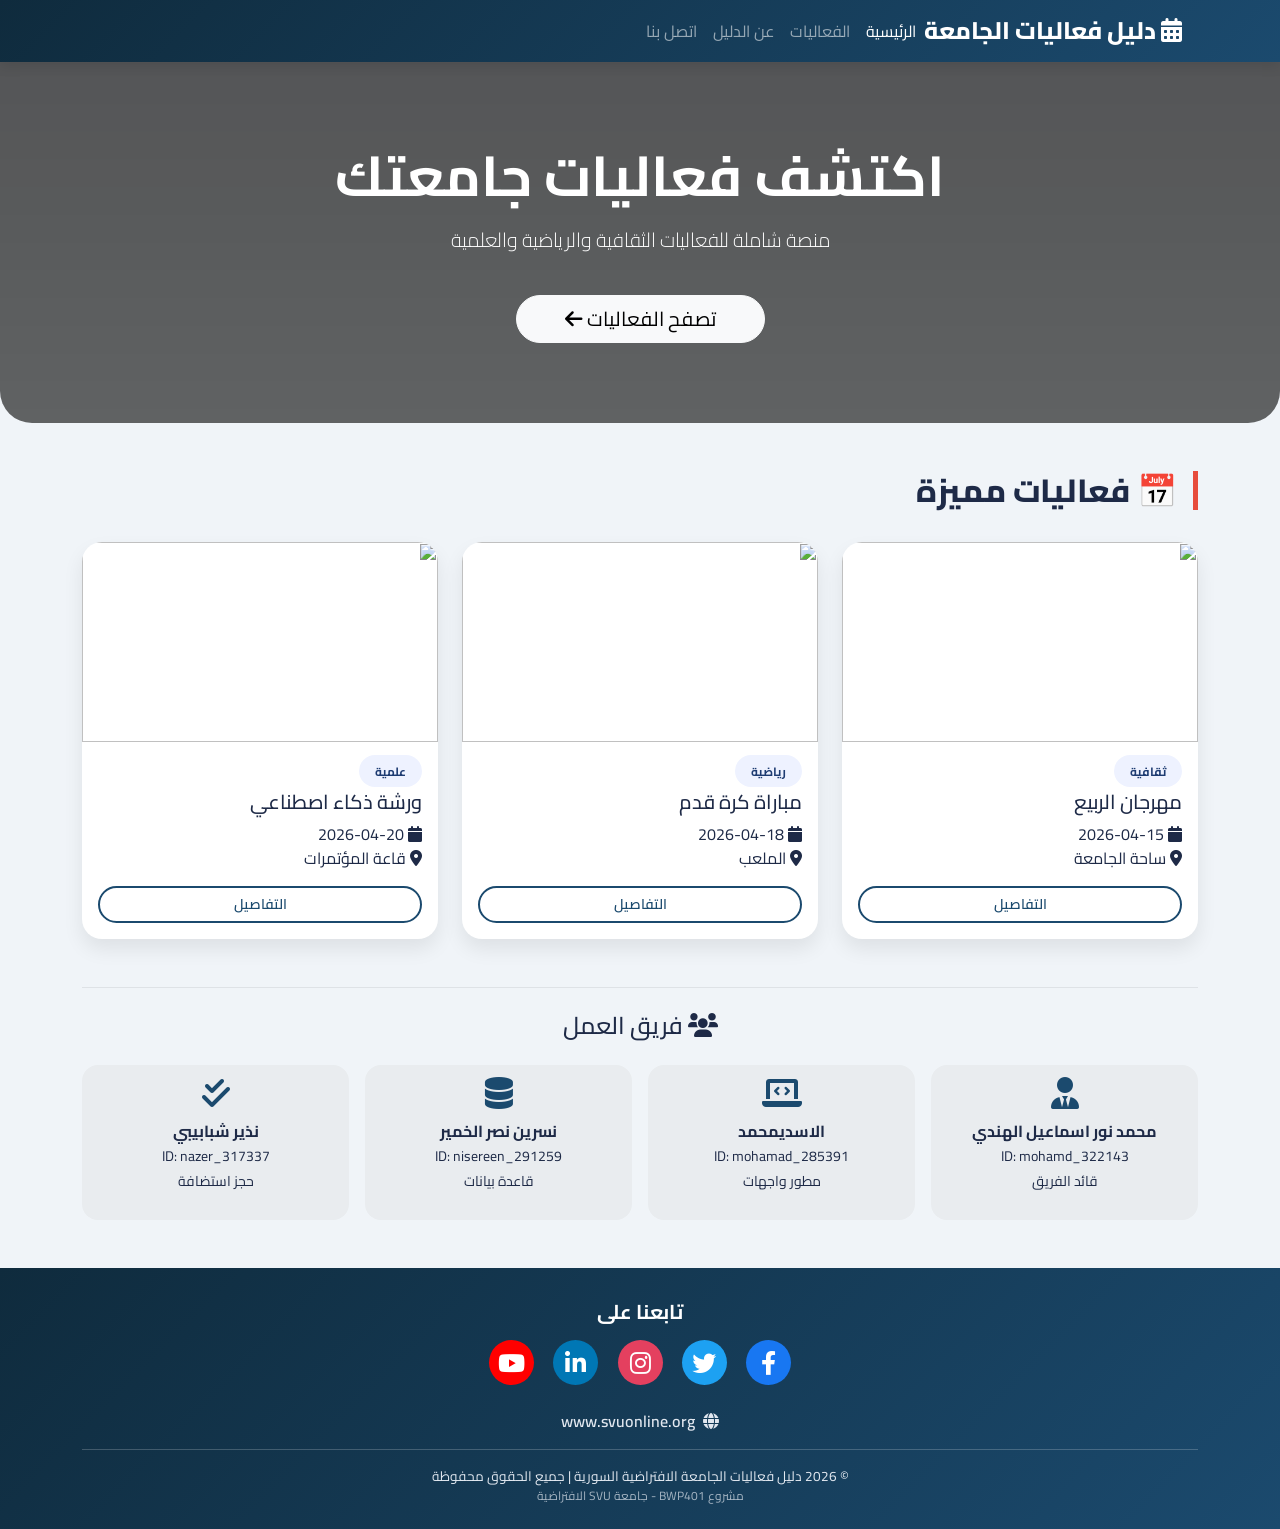
==== index.html @ 2c2101d7 "first commit" ====
<!DOCTYPE html>
<html lang="ar" dir="rtl">
<head>
    <meta charset="UTF-8">
    <meta name="viewport" content="width=device-width, initial-scale=1.0">
    <title>دليل فعاليات الجامعة | الرئيسية</title>
    <link href="https://cdn.jsdelivr.net/npm/bootstrap@5.3.0/dist/css/bootstrap.min.css" rel="stylesheet">
    <link rel="stylesheet" href="https://cdnjs.cloudflare.com/ajax/libs/font-awesome/6.0.0-beta3/css/all.min.css">
    <link href="https://fonts.googleapis.com/css2?family=Cairo:wght@400;600;700;800&display=swap" rel="stylesheet">
    <style>
        *{margin:0;padding:0;box-sizing:border-box;}
        body{font-family:'Cairo',sans-serif;background:#f0f4f8;color:#1e2a47;direction:rtl;}
        .navbar-custom{background:linear-gradient(135deg,#0f2b3d,#1b4a6e);box-shadow:0 4px 12px rgba(0,0,0,0.1);}
        .navbar-brand{font-weight:800;font-size:1.5rem;}
        .hero-section{background:linear-gradient(rgba(0,0,0,0.65),rgba(0,0,0,0.6)),url('https://picsum.photos/id/104/1920/600');background-size:cover;background-position:center;border-radius:0 0 2rem 2rem;padding:5rem 1rem;margin-bottom:2rem;}
        .section-title{font-weight:800;margin-bottom:2rem;border-right:5px solid #e74c3c;padding-right:1rem;}
        .event-card{transition:0.3s;border:none;border-radius:1.25rem;overflow:hidden;box-shadow:0 10px 20px rgba(0,0,0,0.08);background:white;height:100%;}
        .event-card:hover{transform:translateY(-8px);}
        .event-img{height:200px;object-fit:cover;width:100%;}
        .badge-cat{background:#eef2ff;color:#1e3c72;border-radius:40px;padding:0.3rem 1rem;font-size:0.75rem;font-weight:700;}
        .btn-outline-custom{border:2px solid #1b4a6e;color:#1b4a6e;border-radius:40px;padding:0.4rem 1.2rem;font-weight:600;}
        .btn-outline-custom:hover{background:#1b4a6e;color:white;}
        .team-badge{background:#e9ecef;border-radius:1rem;padding:0.75rem;text-align:center;}
        .team-badge i{font-size:2rem;color:#1b4a6e;}
        footer{background:#0f2b3d;color:#e2e8f0;margin-top:3rem;padding:1.5rem 0;text-align:center;}
        footer p{margin:0;}
        @media (max-width:768px){.hero-section h1{font-size:1.8rem;}}
    </style>
</head>
<body>
    <nav class="navbar navbar-expand-lg navbar-dark navbar-custom">
        <div class="container">
            <a class="navbar-brand" href="index.html"><i class="fas fa-calendar-alt"></i> دليل فعاليات الجامعة</a>
            <button class="navbar-toggler" data-bs-toggle="collapse" data-bs-target="#nav"><span class="navbar-toggler-icon"></span></button>
            <div class="collapse navbar-collapse" id="nav">
                <ul class="navbar-nav ms-auto">
                    <li class="nav-item"><a class="nav-link active" href="index.html">الرئيسية</a></li>
                    <li class="nav-item"><a class="nav-link" href="events.html">الفعاليات</a></li>
                    <li class="nav-item"><a class="nav-link" href="about.html">عن الدليل</a></li>
                    <li class="nav-item"><a class="nav-link" href="contact.html">اتصل بنا</a></li>
                </ul>
            </div>
        </div>
    </nav>

    <section class="hero-section text-white text-center">
        <div class="container">
            <h1 class="display-4 fw-bold">اكتشف فعاليات جامعتك</h1>
            <p class="lead mt-3">منصة شاملة للفعاليات الثقافية والرياضية والعلمية</p>
            <a href="events.html" class="btn btn-light btn-lg mt-4 rounded-pill px-5">تصفح الفعاليات <i class="fas fa-arrow-left"></i></a>
        </div>
    </section>

    <main class="container my-5">
        <h2 class="section-title">📅 فعاليات مميزة</h2>
        <div class="row g-4" id="featuredEvents"></div>
        <div class="mt-5 pt-4 border-top">
            <h4 class="text-center mb-4"><i class="fas fa-users"></i> فريق العمل</h4>
            <div class="row justify-content-center g-3" id="teamList"></div>
        </div>
    </main>

<footer style="background: linear-gradient(135deg, #0f2b3d, #1b4a6e); color: #e2e8f0; margin-top: 3rem; padding: 2rem 0 1.5rem 0; text-align: center;">
    <div class="container">
        <div style="margin-bottom: 1.5rem;">
            <h5 style="font-weight: 700; margin-bottom: 1rem; color: #fff;">تابعنا على</h5>
            <div style="display: flex; justify-content: center; gap: 1.2rem; flex-wrap: wrap;">
                <a href="https://www.facebook.com/svuonline" target="_blank" style="background: #1877f2; color: white; width: 45px; height: 45px; display: inline-flex; align-items: center; justify-content: center; border-radius: 50%; font-size: 1.5rem; transition: 0.3s; text-decoration: none;">
                    <i class="fab fa-facebook-f"></i>
                </a>
                <a href="https://twitter.com/svuonline" target="_blank" style="background: #1da1f2; color: white; width: 45px; height: 45px; display: inline-flex; align-items: center; justify-content: center; border-radius: 50%; font-size: 1.5rem; transition: 0.3s; text-decoration: none;">
                    <i class="fab fa-twitter"></i>
                </a>
                <a href="https://www.instagram.com/svuonline" target="_blank" style="background: #e4405f; color: white; width: 45px; height: 45px; display: inline-flex; align-items: center; justify-content: center; border-radius: 50%; font-size: 1.5rem; transition: 0.3s; text-decoration: none;">
                    <i class="fab fa-instagram"></i>
                </a>
                <a href="https://www.linkedin.com/school/svuonline" target="_blank" style="background: #0077b5; color: white; width: 45px; height: 45px; display: inline-flex; align-items: center; justify-content: center; border-radius: 50%; font-size: 1.5rem; transition: 0.3s; text-decoration: none;">
                    <i class="fab fa-linkedin-in"></i>
                </a>
                <a href="https://www.youtube.com/svuonline" target="_blank" style="background: #ff0000; color: white; width: 45px; height: 45px; display: inline-flex; align-items: center; justify-content: center; border-radius: 50%; font-size: 1.5rem; transition: 0.3s; text-decoration: none;">
                    <i class="fab fa-youtube"></i>
                </a>
            </div>
        </div>

        <div style="margin-bottom: 1rem;">
            <a href="https://www.svuonline.org" target="_blank" style="color: #e2e8f0; text-decoration: none; font-weight: 600; transition: 0.3s; display: inline-flex; align-items: center; gap: 0.5rem;">
                <i class="fas fa-globe"></i> www.svuonline.org
            </a>
        </div>

        <div style="border-top: 1px solid rgba(255,255,255,0.2); padding-top: 1rem; margin-top: 0.5rem; font-size: 0.85rem;">
            <p>&copy; 2026 دليل فعاليات الجامعة الافتراضية السورية | جميع الحقوق محفوظة</p>
            <p style="font-size: 0.75rem; opacity: 0.7;">مشروع BWP401 - جامعة SVU الافتراضية</p>
        </div>
    </div>
</footer>
    <script src="https://cdn.jsdelivr.net/npm/bootstrap@5.3.0/dist/js/bootstrap.bundle.min.js"></script>
    <script>
        const events=[{id:1,title:"مهرجان الربيع",date:"2026-04-15",category:"ثقافية",location:"ساحة الجامعة",img:"https://images.unsplash.com/photo-1497032205916-ac775f0649ae?auto=format&fit=crop&w=800&q=80"},{id:2,title:"مباراة كرة قدم",date:"2026-04-18",category:"رياضية",location:"الملعب",img:"https://images.unsplash.com/photo-1522778119026-d647f0596c20?auto=format&fit=crop&q=80&w=400&h=250"},{id:3,title:"ورشة ذكاء اصطناعي",date:"2026-04-20",category:"علمية",location:"قاعة المؤتمرات",img:"https://images.unsplash.com/photo-1518770660439-4636190af475?auto=format&fit=crop&w=800&q=80"}];

        const team=[{name:"محمد نور اسماعيل الهندي",id:"mohamd_322143",role:"قائد الفريق",icon:"fas fa-user-tie"},{name:"الاسديمحمد",id:"mohamad_285391",role:"مطور واجهات",icon:"fas fa-laptop-code"},{name: "نسرين نصر الخمير",id:"nisereen_291259",role:"قاعدة بيانات",icon:"fas fa-database"},{name:"نذير شبابيبي",id:"nazer_317337",role:"حجز استضافة",icon:"fas fa-check-double"}];
        document.getElementById('featuredEvents').innerHTML=events.map(e=>`<div class="col-md-4"><div class="event-card"><img src="${e.img}" class="event-img"><div class="p-3"><span class="badge-cat">${e.category}</span><h5 class="mt-2">${e.title}</h5><p><i class="fas fa-calendar"></i> ${e.date}<br><i class="fas fa-map-marker-alt"></i> ${e.location}</p><a href="event-details.html?id=${e.id}" class="btn btn-outline-custom btn-sm w-100">التفاصيل</a></div></div></div>`).join('');
        document.getElementById('teamList').innerHTML=team.map(m=>`<div class="col-6 col-md-3"><div class="team-badge"><i class="${m.icon}"></i><p class="fw-bold mt-2 mb-0">${m.name}</p><small>ID: ${m.id}</small><p class="small mt-1">${m.role}</p></div></div>`).join('');
    </script>
</body>
</html>
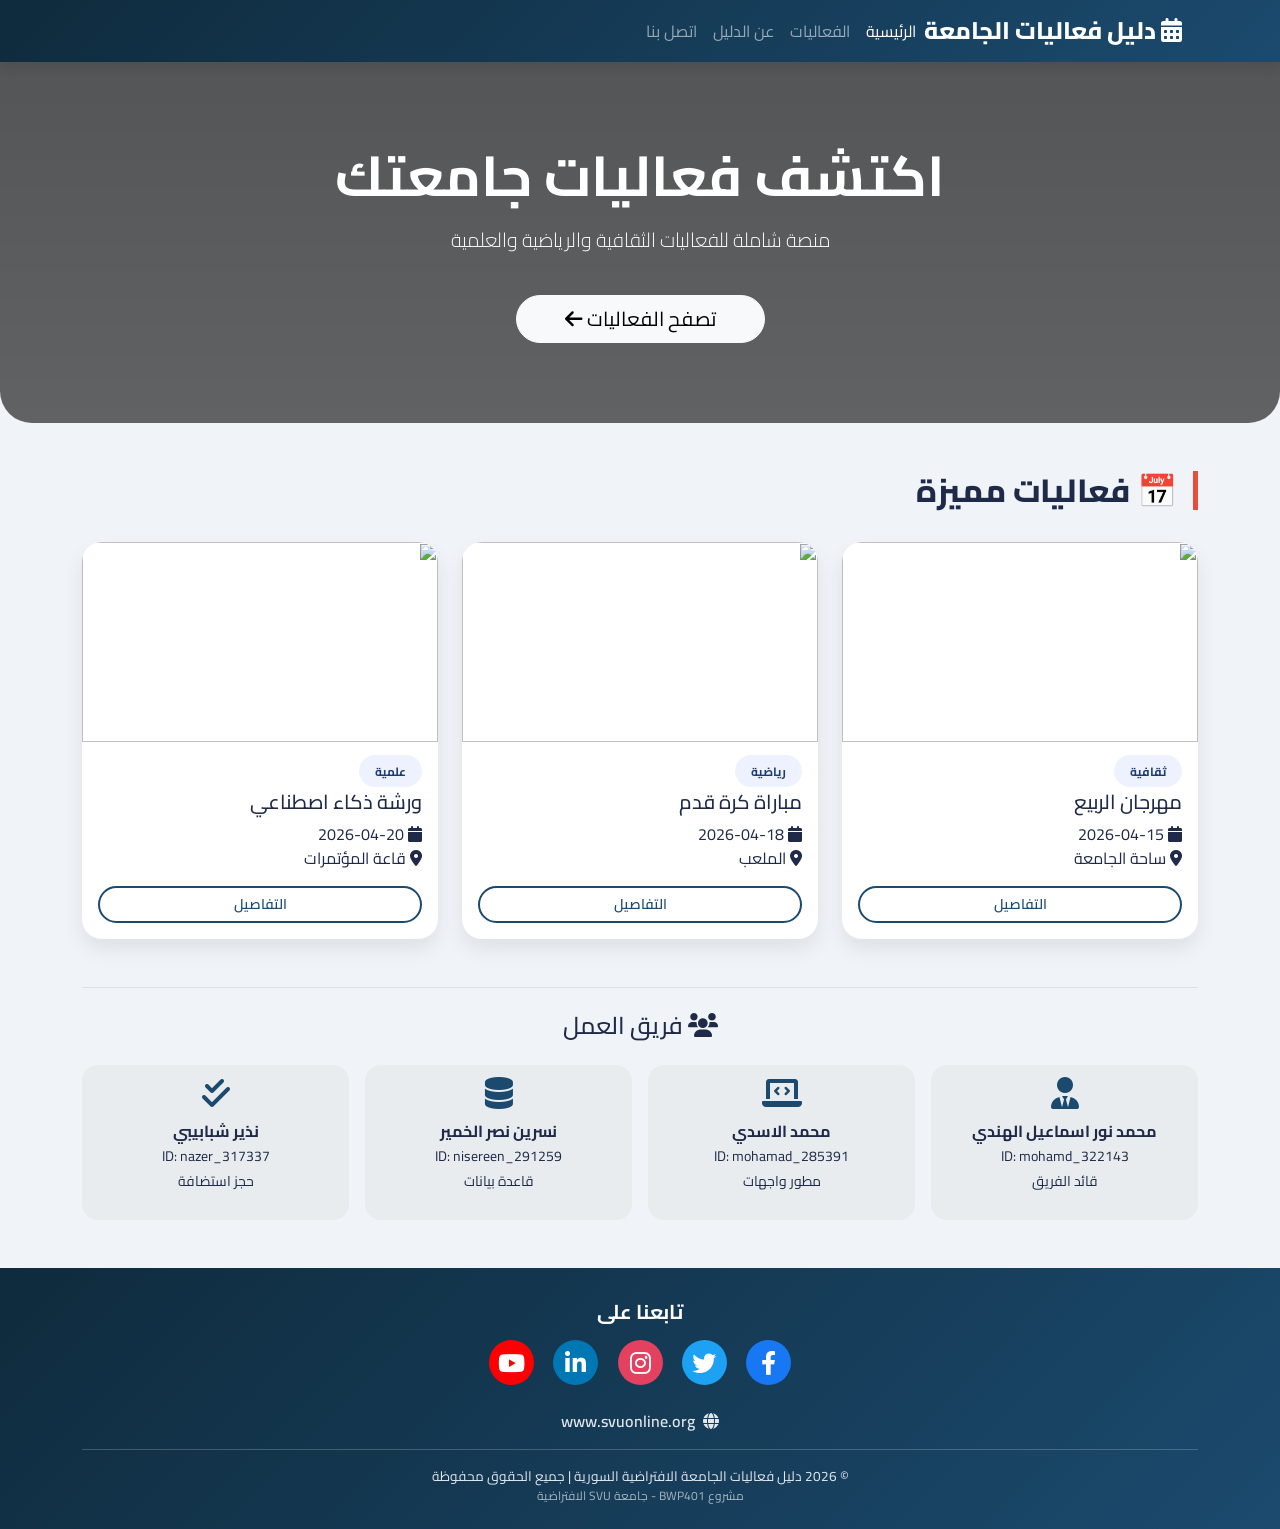
==== commit 47234864: "last commit" ====
--- a/index.html
+++ b/index.html
@@ -97,9 +97,9 @@
 </footer>
     <script src="https://cdn.jsdelivr.net/npm/bootstrap@5.3.0/dist/js/bootstrap.bundle.min.js"></script>
     <script>
-        const events=[{id:1,title:"مهرجان الربيع",date:"2026-04-15",category:"ثقافية",location:"ساحة الجامعة",img:"https://images.unsplash.com/photo-1497032205916-ac775f0649ae?auto=format&fit=crop&w=800&q=80"},{id:2,title:"مباراة كرة قدم",date:"2026-04-18",category:"رياضية",location:"الملعب",img:"https://images.unsplash.com/photo-1522778119026-d647f0596c20?auto=format&fit=crop&q=80&w=400&h=250"},{id:3,title:"ورشة ذكاء اصطناعي",date:"2026-04-20",category:"علمية",location:"قاعة المؤتمرات",img:"https://images.unsplash.com/photo-1518770660439-4636190af475?auto=format&fit=crop&w=800&q=80"}];
+        const events=[{id:1,title:"مهرجان الربيع",date:"2026-04-15",category:"ثقافية",location:"ساحة الجامعة",img:"https://images.unsplash.com/photo-1490750967868-88aa4486c946?auto=format&fit=crop&q=80&w=400&h=250"},{id:2,title:"مباراة كرة قدم",date:"2026-04-18",category:"رياضية",location:"الملعب",img:"https://images.unsplash.com/photo-1522778119026-d647f0596c20?auto=format&fit=crop&q=80&w=400&h=250"},{id:3,title:"ورشة ذكاء اصطناعي",date:"2026-04-20",category:"علمية",location:"قاعة المؤتمرات",img:"https://images.unsplash.com/photo-1518770660439-4636190af475?auto=format&fit=crop&w=800&q=250"}];
 
-        const team=[{name:"محمد نور اسماعيل الهندي",id:"mohamd_322143",role:"قائد الفريق",icon:"fas fa-user-tie"},{name:"الاسديمحمد",id:"mohamad_285391",role:"مطور واجهات",icon:"fas fa-laptop-code"},{name: "نسرين نصر الخمير",id:"nisereen_291259",role:"قاعدة بيانات",icon:"fas fa-database"},{name:"نذير شبابيبي",id:"nazer_317337",role:"حجز استضافة",icon:"fas fa-check-double"}];
+        const team=[{name:"محمد نور اسماعيل الهندي",id:"mohamd_322143",role:"قائد الفريق",icon:"fas fa-user-tie"},{name:"محمد الاسدي",id:"mohamad_285391",role:"مطور واجهات",icon:"fas fa-laptop-code"},{name: "نسرين نصر الخمير",id:"nisereen_291259",role:"قاعدة بيانات",icon:"fas fa-database"},{name:"نذير شبابيبي",id:"nazer_317337",role:"حجز استضافة",icon:"fas fa-check-double"}];
         document.getElementById('featuredEvents').innerHTML=events.map(e=>`<div class="col-md-4"><div class="event-card"><img src="${e.img}" class="event-img"><div class="p-3"><span class="badge-cat">${e.category}</span><h5 class="mt-2">${e.title}</h5><p><i class="fas fa-calendar"></i> ${e.date}<br><i class="fas fa-map-marker-alt"></i> ${e.location}</p><a href="event-details.html?id=${e.id}" class="btn btn-outline-custom btn-sm w-100">التفاصيل</a></div></div></div>`).join('');
         document.getElementById('teamList').innerHTML=team.map(m=>`<div class="col-6 col-md-3"><div class="team-badge"><i class="${m.icon}"></i><p class="fw-bold mt-2 mb-0">${m.name}</p><small>ID: ${m.id}</small><p class="small mt-1">${m.role}</p></div></div>`).join('');
     </script>
